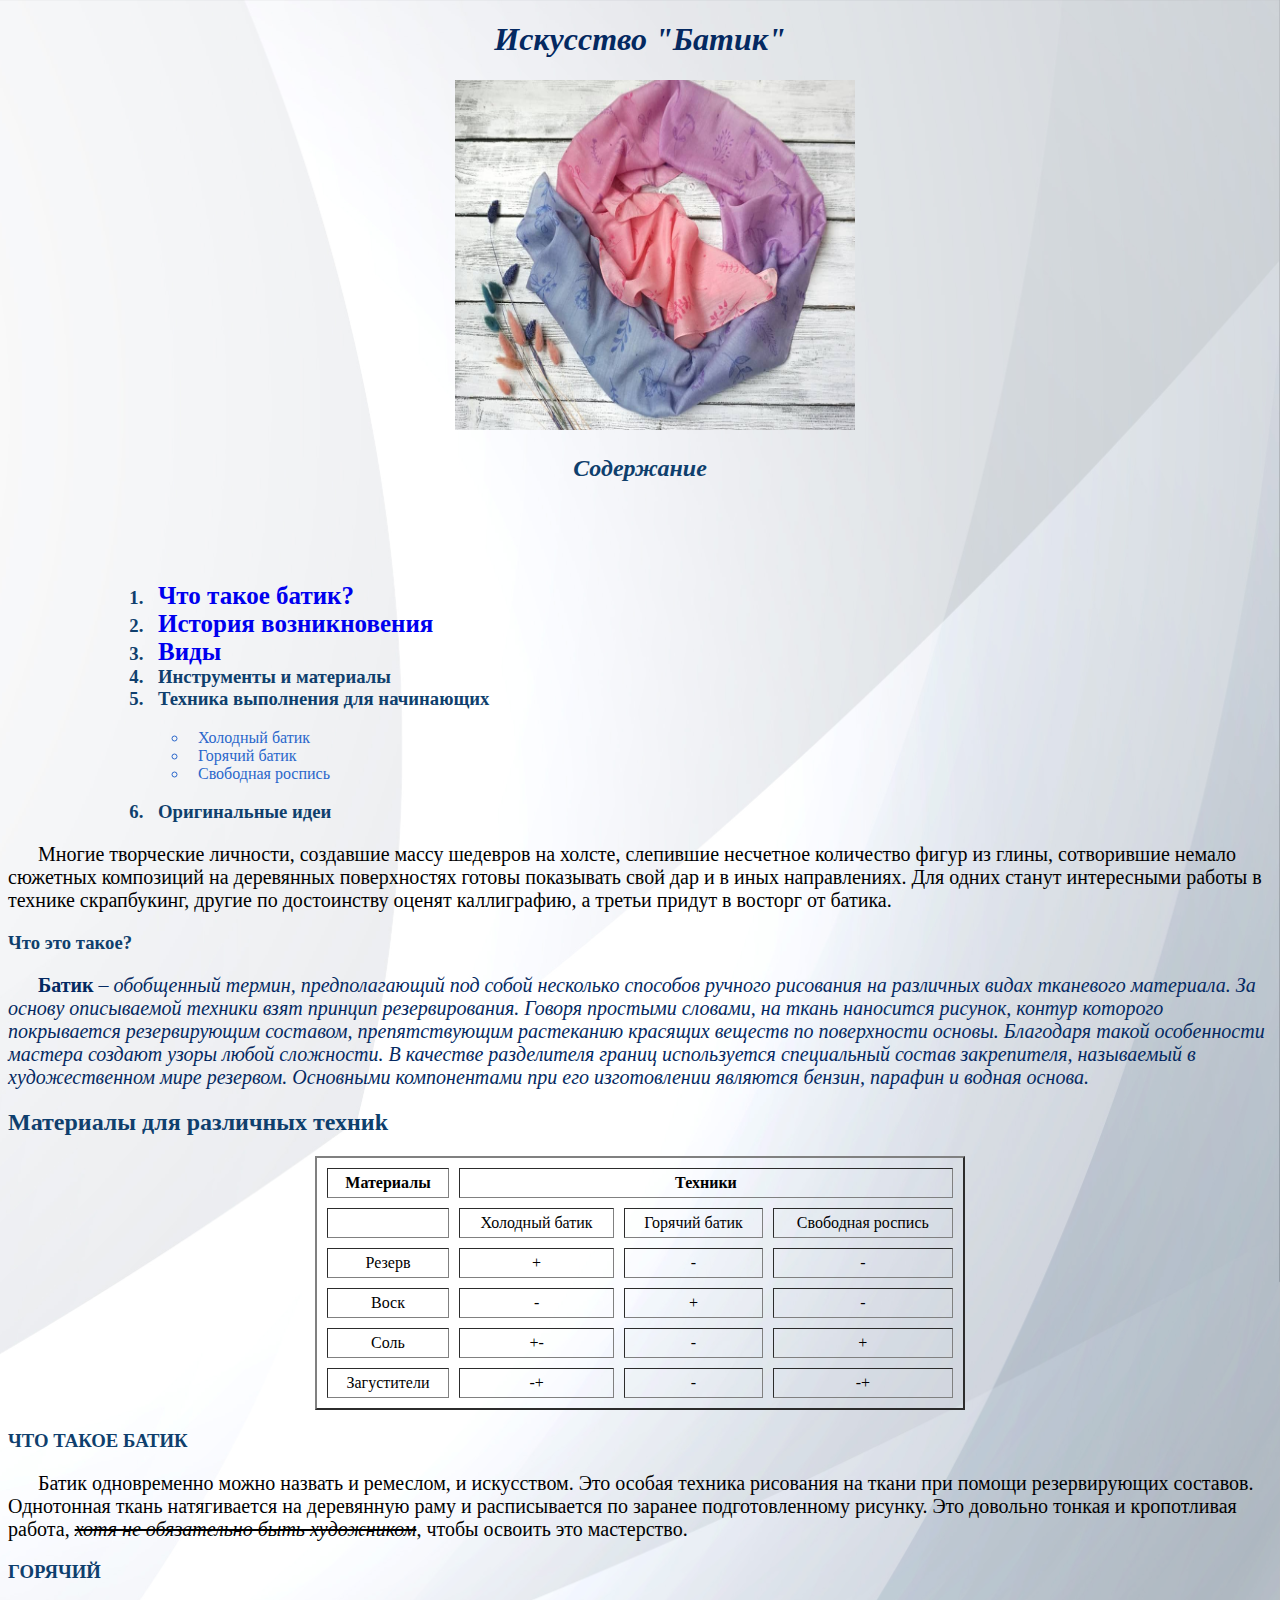
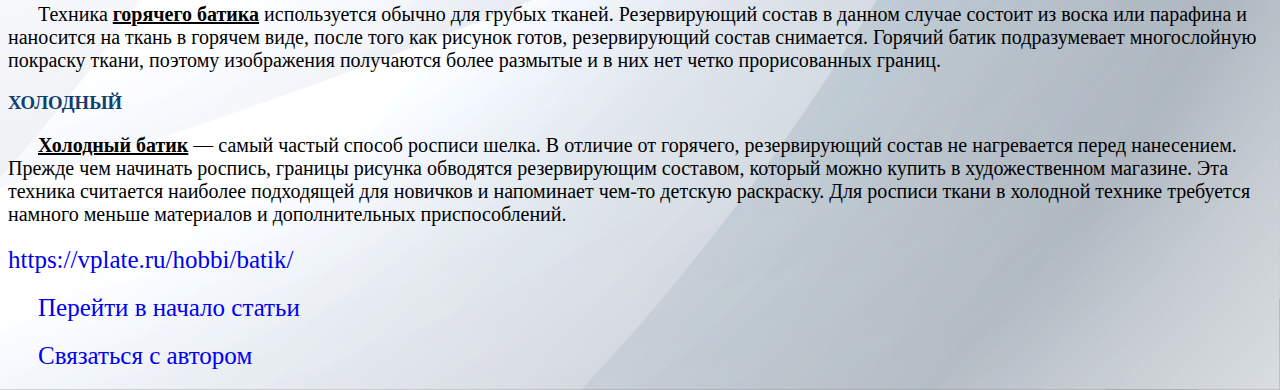
==== index.html @ 9fb69056 "Add my first site" ====
<!DOCTYPE html>
    <html>
        <head>
            <meta charset="UTF-8"> 
            <meta http-equiv="X-UA-Compatible" content="IE=edge">  
            <meta name="viewport" content="width=device-width, initial-scale=1.0"> 
        <title>Мой сайт</title>
        <link href="style/stial.css" type="text/css" rel="stylesheet">
    </head>
    <body>
        <p ><h1 id="header" class="new">Искусство "Батик"</h1></p>
        <p class="aligncenter"><img src="img/scarf.jpg" width="400" height="350" alt="Шарф"  ></p>
        <p><h2 class="new">Содержание</h2></p>
    <ol><h3>
        <li><a href="#new2">Что такое батик?</a></li>
        <li><a href="http://patlah.ru/etm/etm-01/teh%20tkani/batik/batik-01.htm" target="_blank">История возникновения</a></li>
        <li><a href="#new3">Виды</a></li>
        <li>Инструменты и материалы</li>
        <li>Техника выполнения для начинающих</li>
    </h3>
    <ul type="circle">
        <li>Холодный батик</li>
        <li>Горячий батик</li>
        <li>Свободная роспись</li>
        </ul>
        <h3>
        <li>Оригинальные идеи</li>
    </h3></ol>



<p>Многие творческие личности, создавшие массу шедевров на холсте, 
слепившие несчетное количество фигур из глины, сотворившие немало сюжетных
композиций на деревянных поверхностях готовы показывать свой дар и в иных
направлениях. Для одних станут интересными работы в технике скрапбукинг, 
другие по достоинству оценят каллиграфию, а третьи придут в восторг от батика.</p>

<p ><h3 id="new2">Что это такое?</h3></p>
<p class="strong"> <strong>Батик</strong> – <em>обобщенный термин, предполагающий под собой несколько способов ручного рисования на различных
видах тканевого материала. За основу описываемой техники взят принцип резервирования.
 Говоря простыми словами, на ткань наносится рисунок, контур которого покрывается резервирующим 
 составом, препятствующим растеканию красящих веществ по поверхности основы. Благодаря такой особенности
 мастера создают узоры любой сложности. В качестве разделителя границ используется специальный состав
 закрепителя, называемый в художественном мире резервом. Основными компонентами при его 
 изготовлении являются бензин, парафин и водная основа.</em></p>
 <p><h2 color="C71585">Материалы для различных техниk</h2></p>
 <p><table border="2" width="650" align="center" cellpadding="5" cellspacing="10">
 <tr align="center"><th>Материалы</th><th colspan="3">Техники</th></tr>
 <tr align="center"><td></td><td>Холодный батик</td><td>Горячий батик</td><td>Свободная роспись</td></tr>
 <tr align="center"><td>Резерв</td><td>+</td><td>-</td><td>-</td></tr>
 <tr align="center"><td>Воск</td><td>-</td><td>+</td><td>-</td></tr>
 <tr align="center"><td>Соль</td><td>+-</td><td>-</td><td>+</td></tr>
 <tr align="center"><td>Загустители</td><td>-+</td><td>-</td><td>-+</td></tr></p>
 </table>
<p><h3>ЧТО ТАКОЕ БАТИК</h3></p>
<p>Батик одновременно можно назвать и ремеслом, и искусством. Это особая техника рисования на ткани при помощи резервирующих составов. 
Однотонная ткань натягивается на деревянную раму и расписывается по заранее подготовленному рисунку. 
Это довольно тонкая и кропотливая работа, <span class="line2">хотя не обязательно быть художником</span>, чтобы освоить это мастерство.</p>

<p><h3 id="new3">ГОРЯЧИЙ</h3></p>
<p>Техника <span class="line">горячего батика</span> используется обычно для грубых тканей. Резервирующий состав в данном случае состоит из воска или парафина
 и наносится на ткань в горячем виде, после того как рисунок готов, резервирующий состав снимается. Горячий батик подразумевает многослойную
 покраску ткани, поэтому изображения получаются более размытые и в них нет четко прорисованных границ.</p>
 <p><h3>ХОЛОДНЫЙ</h3></p>
<p><span class="line">Холодный батик</span> — самый частый способ росписи шелка. В отличие от горячего, резервирующий состав не нагревается перед нанесением. 
Прежде чем начинать роспись, границы рисунка обводятся резервирующим составом, который можно купить в художественном магазине. 
Эта техника считается наиболее подходящей для новичков и напоминает чем-то детскую раскраску. Для росписи ткани в холодной технике требуется 
намного меньше материалов и дополнительных приспособлений.</p>
<a href="https://vplate.ru/hobbi/batik" target="_blank" title="Батик-это">https://vplate.ru/hobbi/batik/</a>

 <p><a href="#header">Перейти в начало статьи</a></p>
 <p><a href="mailto:peshkova-inna@mail.ru">Связаться с автором</a></p>
</body>
---- style/stial.css ----
head{
	text-align: center;
	padding: 40px, 20px;
}
body{
	background-image:url(../img/fon.jpg) ;
	background-position: right, center;
	background-size: cover ;	
}
.aligncenter{
	text-align: center;
}
ol{
	margin-top: 100px;
	text-indent: 10px;
	margin-left: 100px;
}
ul{
	color:#2a67cb;
	
}
h3,h2 {
	color:#0f3f6d;
}
.strong,h1{
	color:#042961;
}
p{
	font-family:Comic Sans MS;
	font-size:20px;
	text-indent:30px;
}
.line{
	font-weight:bold;
	text-decoration:underline;
}
.line2{
	font-style:italic;
	text-decoration:line-through;
}
a{
	text-decoration:none;
	font-style:bold;
	font-size:25px;
}
a:visited {
	color:#800080;
}
a:hover{
	color:#800000;
}
h1{
	text-align:center;
}
.new{
	font-style: italic;
	text-align: center;
	font-weight: 700px;

}
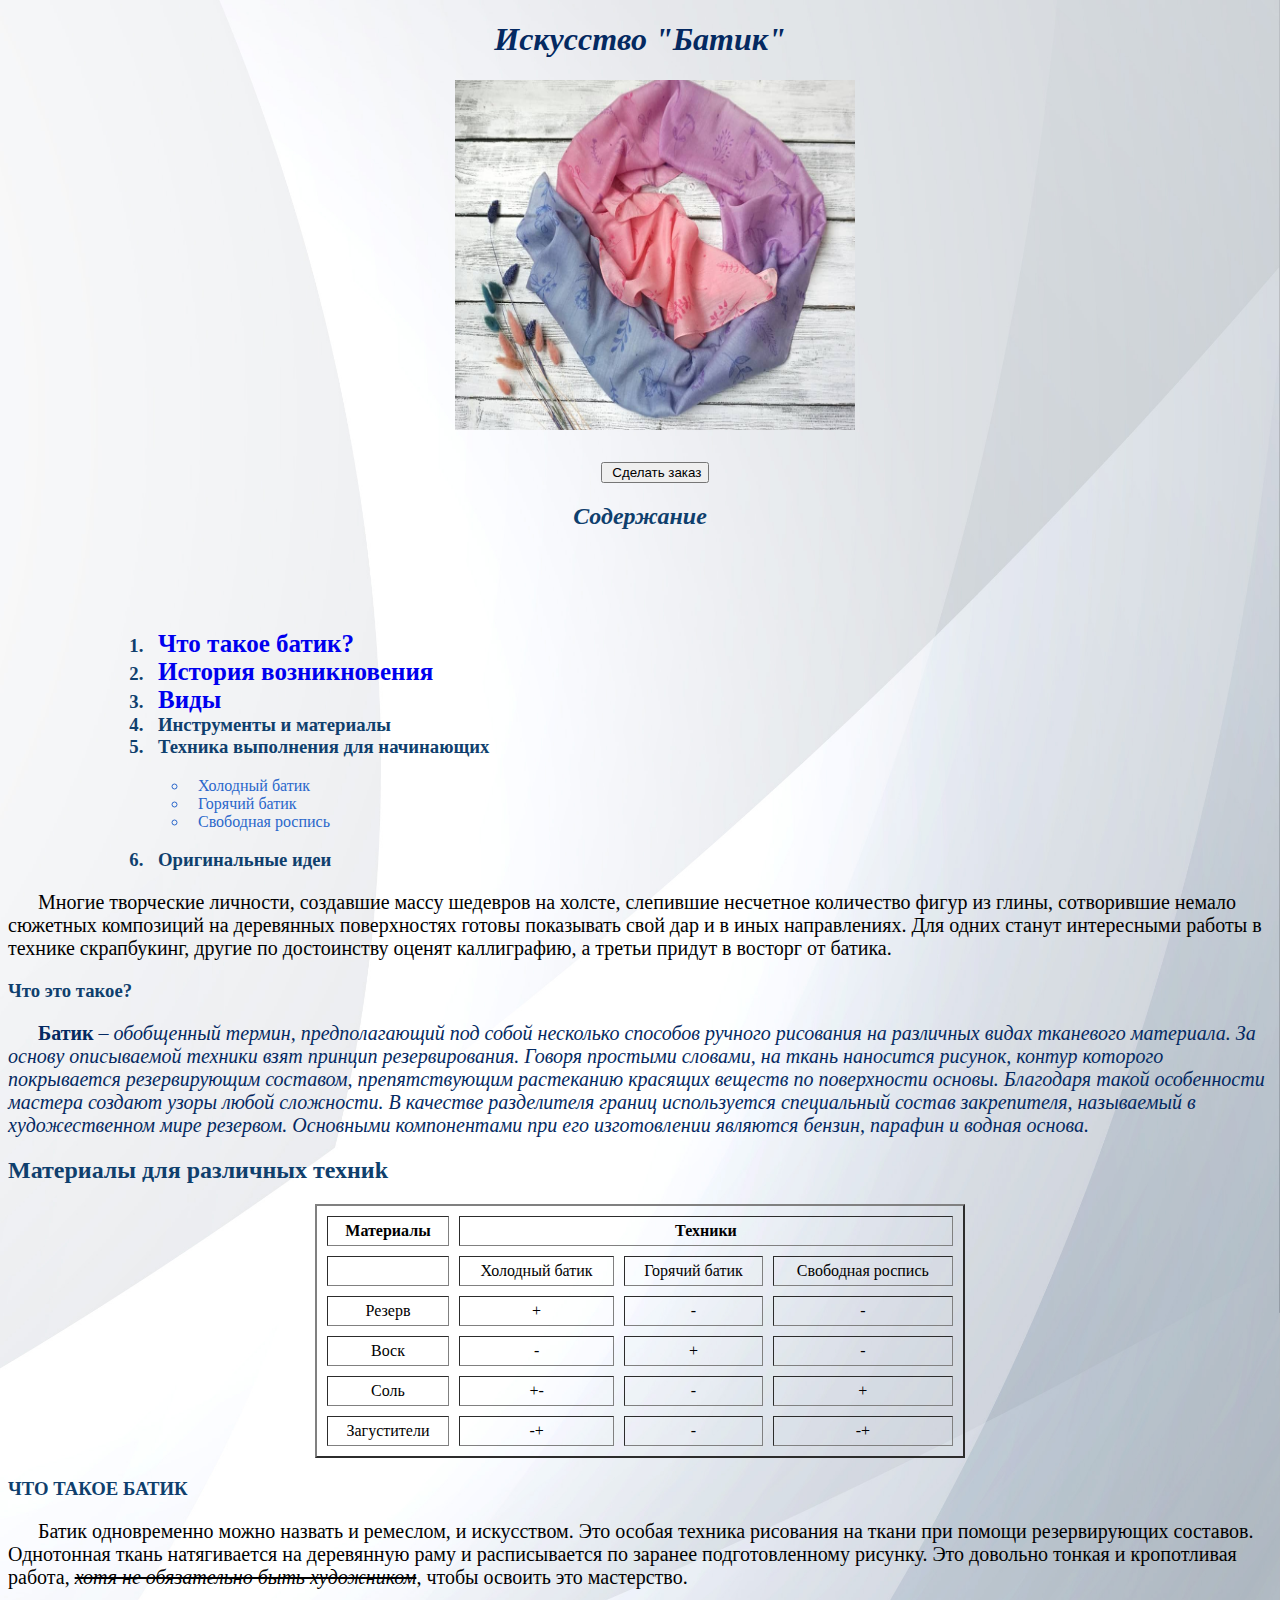
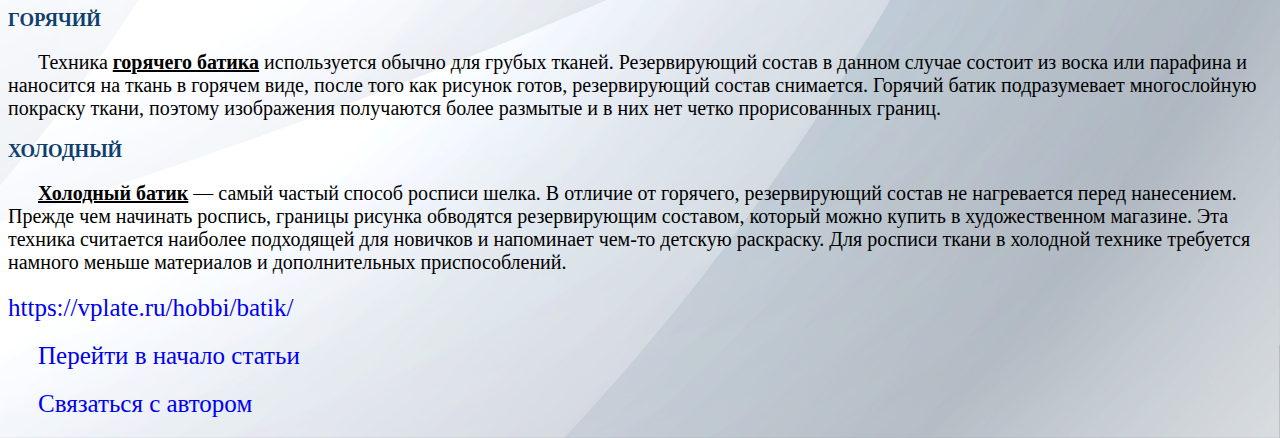
==== commit feaae626: "modified index" ====
--- a/index.html
+++ b/index.html
@@ -4,12 +4,14 @@
             <meta charset="UTF-8"> 
             <meta http-equiv="X-UA-Compatible" content="IE=edge">  
             <meta name="viewport" content="width=device-width, initial-scale=1.0"> 
+            
         <title>Мой сайт</title>
         <link href="style/stial.css" type="text/css" rel="stylesheet">
     </head>
     <body>
         <p ><h1 id="header" class="new">Искусство "Батик"</h1></p>
         <p class="aligncenter"><img src="img/scarf.jpg" width="400" height="350" alt="Шарф"  ></p>
+        <p class="aligncenter"><a href="form.html"><input type="button" name="bootom" value=" Сделать заказ"></a></p>  
         <p><h2 class="new">Содержание</h2></p>
     <ol><h3>
         <li><a href="#new2">Что такое батик?</a></li>
